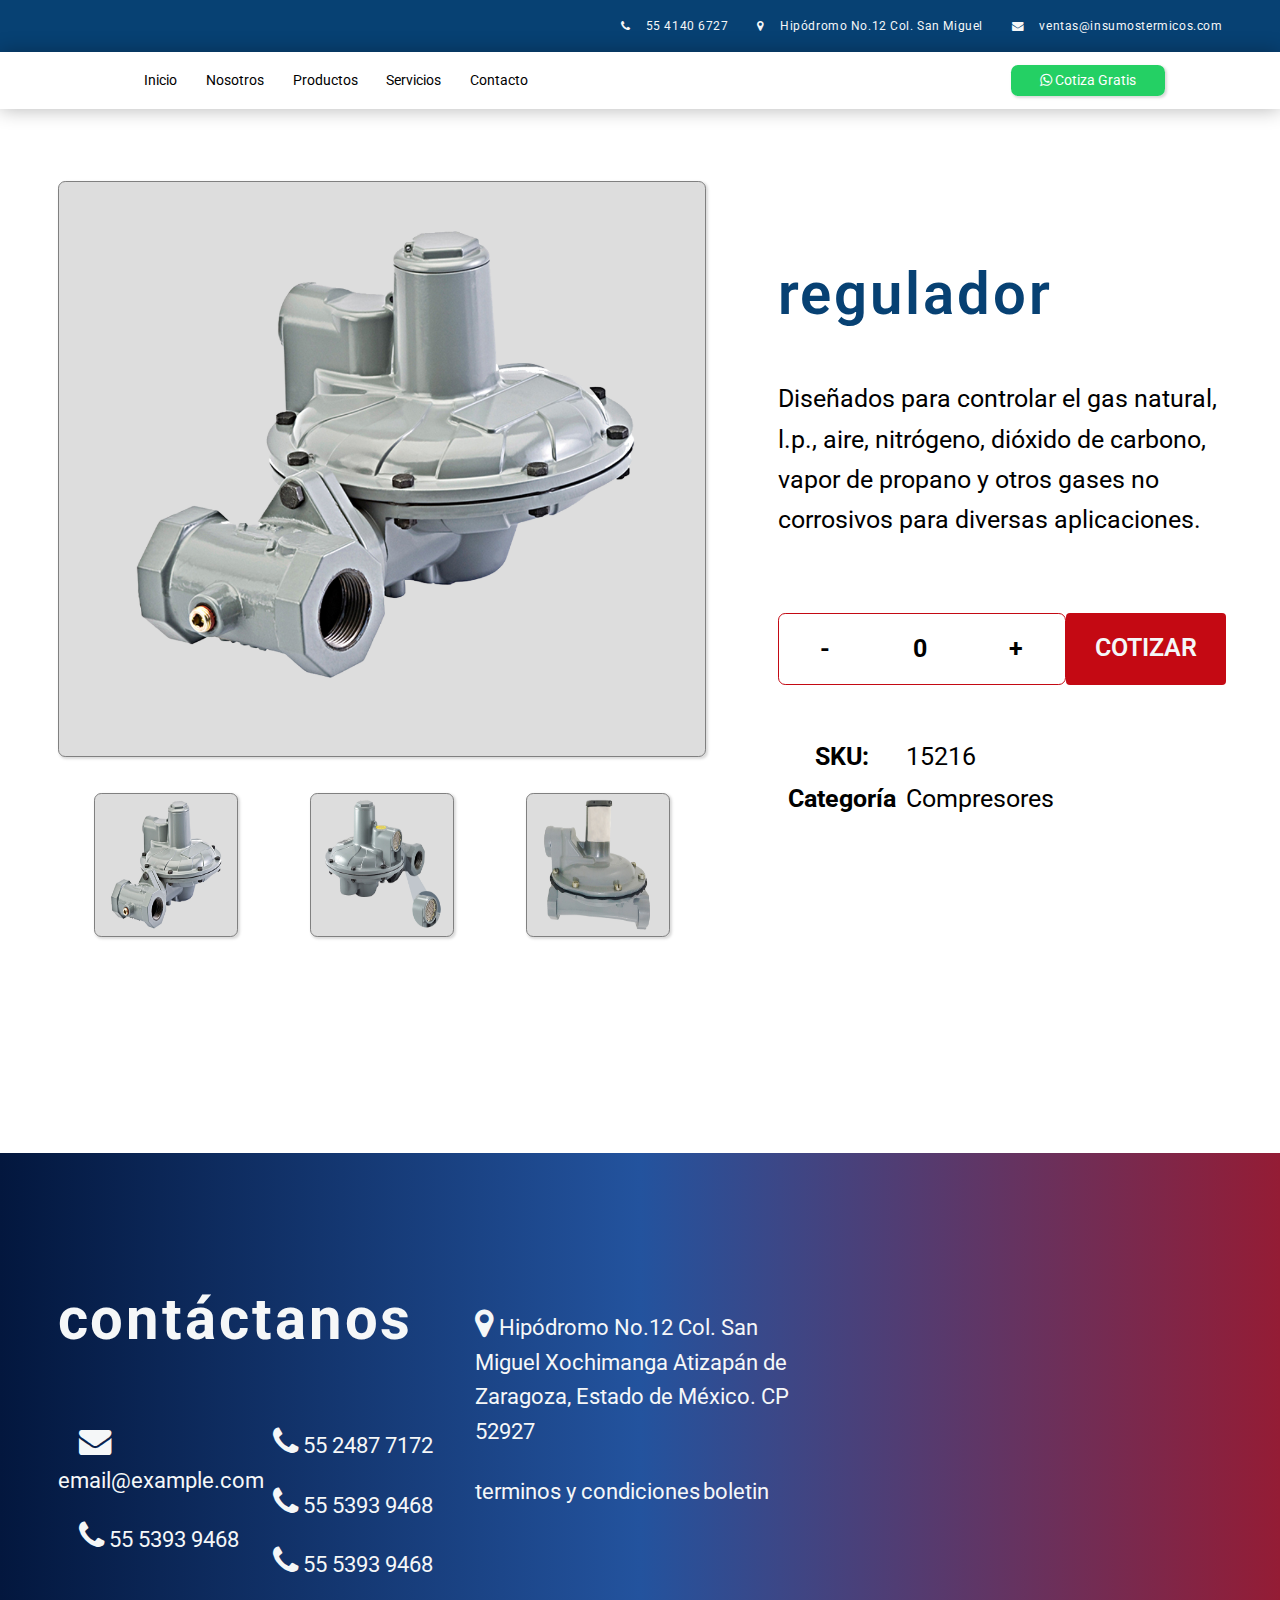
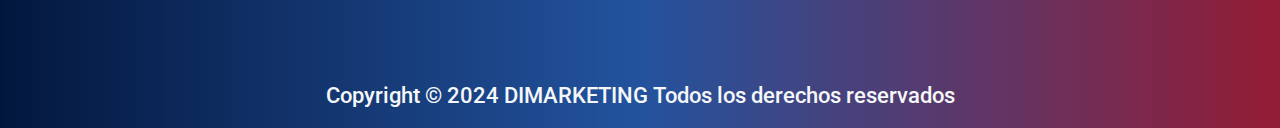
==== product.html @ b9880efb "first commit" ====
<!DOCTYPE html>
<html lang="es">
    <head>
        <meta charset="UTF-8">
        <meta name="viewport" content="width=device-width, initial-scale=1.0">
          <!-- font awesome 4.7.0 -->
    <link rel="stylesheet" href="https://cdnjs.cloudflare.com/ajax/libs/font-awesome/4.7.0/css/font-awesome.css"
    integrity="sha512-5A8nwdMOWrSz20fDsjczgUidUBR8liPYU+WymTZP1lmY9G6Oc7HlZv156XqnsgNUzTyMefFTcsFH/tnJE/+xBg=="
    crossorigin="anonymous" referrerpolicy="no-referrer" />

<!-- owl carousel -->
<link rel="stylesheet" href="./static/css/owl/owl.carousel.min.css">
<link rel="stylesheet" href="./static/css/owl/owl.theme.default.min.css">

<!-- sanitazer css -->
<link rel="stylesheet" href="./static/css/normalize.css">

<!-- style css -->
<link rel="stylesheet" href="./static/css/main.css">
<link rel="stylesheet" href="./static/css/responsive.css">

        <!-- Responsive -->
        <meta http-equiv="X-UA-Compatible" content="IE=edge">
        <meta name="viewport" content="width=device-width, initial-scale=1">

        <title>Insumos Termicos</title>
    </head>
<body>

    <!-- header start -->
    <header class="main-header">
        <div id="navbarTop" class="nav-top">
            <div class="container-box">
                <div class="container-box_logo">
                    <img src="./static/img/logo_colorfull.webp" alt="">
                </div>
                <div class="container-box_info-details">
                    <div class="info-item">
                        <a href="#">
                            <i class="fa fa-phone" aria-hidden="true"></i>
                            55 4140 6727
                        </a>
                    </div>

                    <div class="info-item">
                        <a href="#">
                            <i class="fa fa-map-marker" aria-hidden="true"></i>
                            Hipódromo No.12 Col. San Miguel
                        </a>
                    </div>

                    <div class="info-item">
                        <a href="#">
                            <i class="fa fa-envelope" aria-hidden="true"></i>
                            ventas@insumostermicos.com
                        </a>
                    </div>
                </div>
            </div>
        </div>
        <div id="navbarMiddle" class="nav-middle header-middle_white-transparent">
            <div class="container-box">

                <div class="navbar">
                    <ul class="navbar__menu">
                        <li class="navbar__menu-item">
                            <a href="./index.html" class="navbar__menu-link">Inicio</a>
                        </li>
                        <li class="navbar__menu-item">
                            <a href="#about" class="navbar__menu-link">Nosotros</a>
                        </li>
                        <li class="navbar__menu-item">
                            <a href="./shop.html" class="navbar__menu-link">Productos</a>
                        </li>
                        <li class="navbar__menu-item">
                            <a href="#services" class="navbar__menu-link">Servicios</a>
                        </li>
                        <li class="navbar__menu-item">
                            <a href="#contact" class="navbar__menu-link">Contacto</a>
                        </li>

                        <li class="navbar__menu-item">
                                <a class="btn-green btn-whs" id="btn-wh" data-type="normal">
                                    <i class="fa fa-whatsapp"></i> Cotiza Gratis
                                </a>
                        </li>
                    </ul>

                    <i class="fa fa-bars menu_burguer"></i>
                </div>

            </div>
        </div>
    </header>
    <!-- header ends -->

    <section class="product-details">
        <div class="product-item">

            <div class="single-product">
                <div class="big-image">
                    <img src="./static/img/products/regulador/regulador1.png" alt="">
                </div>

                <div class="thumbnail-set">
                    <img class="image-active" src="./static/img/products/regulador/regulador1.png" alt="">
                    <img src="./static/img/products/regulador/regulador2.png" alt="">
                    <img src="./static/img/products/regulador/regulador3.png" alt="">

                </div>

            </div>
            <div class="description">
                    <h1 class="title-sz">regulador</h6>
                    <p class="text">Diseñados para controlar el gas natural, l.p.,
                    aire, nitrógeno, dióxido de carbono, vapor de
                    propano y otros gases no corrosivos para
                    diversas aplicaciones.</p>
                <div class="count-add">
                        <div class="count-product">
                            <span class="control minus">-</span>
                            <span class="value">0</span>
                            <span class="control plus">+</span>
                        </div>
                        <button id="btn_cart" data-idProduct="it0001">Cotizar</button>
                </div>
                <table class="about__product">
                        <tr>
                            <th>SKU:</th>
                            <td>15216</td>
                        </tr>
                        <tr>
                            <th>Categoría</th>
                            <td>Compresores</td>
                        </tr>
                </table>
            </div>
        </div>
    </section>

    <!-- footer start -->
    <footer class="footer">
        <div class="footer-top">
            <div class="item">
                <h1 class="title-sz">contáctanos</h1>
                <div class="contact__box">
                    <div class="item">
                        <ul>
                            <li><a href="#"><i class="fa fa-envelope"></i> email@example.com</a></li>
                            <li><a href="#"><i class="fa fa-phone"></i> 55 5393 9468</a></li>
                        </ul>
                    </div>
                    <div class="item">
                        <ul>
                            <li><a href="#"><i class="fa fa-phone"></i> 55 2487 7172</a></li>
                            <li><a href="#"><i class="fa fa-phone"></i> 55 5393 9468</a></li>
                            <li><a href="#"><i class="fa fa-phone"></i> 55 5393 9468</a></li>
                        </ul>
                    </div>
                </div>
            </div>
            <div class="item">
                <div class="address">
                    <a href="#"><i class="fa fa-map-marker"></i> Hipódromo No.12 Col. San Miguel
                        Xochimanga Atizapán de Zaragoza,
                        Estado de México. CP 52927</a>
                </div>
                <div class="terms">
                    <a href="#">terminos y condiciones</a>
                    <a href="#">boletin</a>
                </div>
            </div>
            <div class="item">

                <iframe
                    src="https://www.google.com/maps/embed?pb=!1m18!1m12!1m3!1d3759.1742992033646!2d-99.2208986192489!3d19.57703198897406!2m3!1f0!2f0!3f0!3m2!1i1024!2i768!4f13.1!3m3!1m2!1s0x85d21da3dc4b986d%3A0xa93d708c53c54eee!2sAv.%20Hip%C3%B3dromo%2012%2C%20San%20Miguel%20Xochimanga%2C%2052927%20Cdad.%20L%C3%B3pez%20Mateos%2C%20M%C3%A9x.!5e0!3m2!1ses-419!2smx!4v1718029249261!5m2!1ses-419!2smx"
                    style="border:0;" allowfullscreen="" 
                    referrerpolicy="no-referrer-when-downgrade"></iframe>
            </div>
        </div>
        <div class="footer-bottom">
            <h1 class="title_section">Copyright © 2024 DIMARKETING Todos los derechos reservados</h1>
        </div>
    </footer>
    <!-- footer ends -->

    <!-- modal pop-up -->
     <div id="modal-form" class="modal-form">
        <div class="modal-content">
            <span class="exit-modal"></span>
            <h2 class="sub-title-sz">Ingresa tus datos de contacto</h3>
            <div class="form-container">
                <form id="form__modal">
                    <div class="row">
                        <div class="control">
                            <input
                                class="w-100"
                                type="text"
                                name="name"
                                placeholder="Nombre">
                        </div>

                    </div>
                    <div class="row">
                        <div class="control">
                            <input
                                class="w-100"
                                type="text"
                                name="lastName"
                                placeholder="Apellidos">
                        </div>
                    </div>
                    <div class="row">
                        <div class="control">
                            <input
                                class="w-100"
                                type="text"
                                name="cellphone"
                                placeholder="Numero Telefónico">
                        </div>
                    </div>
                    <div class="row">
                        <div class="control">
                            <input
                                class="w-100"
                                type="text"
                                name="email"
                                placeholder="Correo Electrónico">
                        </div>
                    </div>

                    <div class="row test">
                    </div>

                    <div class="row">
                        <div class="control">
                            <button
                                id="btn-wh"
                                class="btn btn-green w-100 " data-type="quotation">
                                <a class="btn-whs">
                                    Cotizar
                                </a>
                            </button>
                        </div>
                        <div class="control">
                            <button id="close__modal" class="btn btn-cancel w-100">Cancelar</button>
                        </div>
                    </div>

                </form>

            </div>
        </div>
     </div>

    <!-- jQuery -->
    <script src="./static/js/jquery/jquery-3.4.1.js"></script>

    <!-- owl carousel -->
    <script src="./static/js/owl/owl.carousel.min.js"></script>
    <script src="./static/js/owl/carousel.js"></script>

    <!-- custom js -->
     <script src="./static/js/main.js"></script>

     <!-- index.js -->
     <script src="./static/js/index.js" type="module"></script>

</body>

</html>
---- static/css/main.css ----
@import url("./color.css");

/**
 *  CSS Index
 *
 * 1. #Font
 * 2. #Reset
 * 3. #Buttoms themes
 * 4. #Title theme
 */

/**
  * #Font themes
  */
  @import url('https://fonts.googleapis.com/css2?family=Roboto:wght@100;300;400;500;700;900&display=swap');
  



.title-sz {
  font-size: var(--font-size-h1);
  letter-spacing: 0.05em;
}
.sub-title-sz {
  font-size: var(--font-size-h2);
}
.body-sz {
  font-size: var(--font-size-body);
}

/**
   * #Reset CSS
*/

* {
  margin: 0;
  padding: 0;
  font-family: Roboto;
  box-sizing: border-box;
  transition: all 0.2s linear;
  text-decoration: none;

}

html {
  font-size: 100%;
  scroll-behavior: smooth;
  overflow-x: hidden;
}

body {
  overflow-x: hidden;
  background: var(--bg-theme);
  font-size: 1em;
  line-height: 1.6;
}

h1 {
  font-size: 2em; /* 32px en tamaño base */
}

h2 {
  font-size: 1.75em; /* 28px en tamaño base */
}

p {
  font-size: .875em; /* 16px en tamaño base */
}

small {
  font-size: 0.875em; /* 14px en tamaño base */
}

img {
  width: 100%;
}

ul,
li {
  list-style: none;
}

section {
  width: 100%;
  padding: 0 4rem;
  margin: 0 auto;
}

/**
 *  #Buttoms themes
 */

.btn {
  padding: .5rem 1.2rem;
  border: none;
  align-self: start;
  border-radius: 0.5rem;
  font-size: 1.5em;
  cursor: pointer;
}

.btn-green {
  background: var(--green-color);
  color: var(--title-color);
}

.btn-red {
  background: var(--secondary-color);
  color: var(--title-color);
}

.btn-primary {
  background: var(--primary-color);
  color: var(--title-color);
}

/***
 * #scrollbar
 */

::-webkit-scrollbar {
  background-color: #ffffff;
  width: 0.6rem;
}

::-webkit-scrollbar-thumb {
  background-color: var(--primary-color);
  border-radius: 1rem;
}

::-webkit-scrollbar-thumb:hover {
  background-color: var(--secondary-color);
}

/** #navbar top */

.nav-top__active {
  display: none;
}

.nav-middle__show {
  position: sticky;
}

.main-header .nav-top {
  position: relative;
  z-index: 11;
  padding: 0 4rem;
  background-color: var(--primary-color);
}

.nav-top .container-box {
  display: flex;
  justify-content: space-between;
  align-items: center;
  padding: .5rem 0;
}

.container-box .container-box_logo {
  padding: 0.5rem 1.5rem;
}

.container-box .container-box_info-details {
  display: flex;
}

.container-box .container-box_info-details .info-item {
  margin-left: 2rem;
}

.container-box .container-box_info-details .info-item a {
  color: var(--title-color);
  letter-spacing: 0.05em;
  font-weight: 400;
  font-size: .8em;
}

.container-box .container-box_info-details .info-item a i {
  margin-right: 0.8rem;
}

/** #navbar middle */

.nav-middle {
  position: relative;
  z-index: 999;
  width: 100%;
  padding: 0 4rem;
  height: auto;
  transition: all 0.7s linear;
}

.container-box .navbar {
  padding: 1.2rem 4rem;
  display: flex;
  justify-content: space-between;
  align-items: center;
}

.container-box .navbar .navbar__menu {
  display: flex;
  align-items: center;
  width: 100%;
}

.container-box .navbar .navbar__menu .navbar__menu-item {
  margin-left: 2rem;
}

.navbar__menu .navbar__menu-item a {
  color: var(--link-navbar);
}

.navbar__menu .navbar__menu-item a:hover {
  color: var(--secondary-color);
}

.container-box .navbar .navbar__menu .navbar__menu-item:nth-child(6) {
  margin-left: auto;
}

.container-box .navbar .navbar__menu .navbar__menu-item:nth-child(6) .btn-whs {
  color: white;
  padding: .5rem 2rem;
  border-radius: 0.5rem;
  cursor: pointer;
  box-shadow: rgba(0, 0, 0, 0.15) 1.95px 1.95px 2.6px;
}

.container-box
  .navbar
  .navbar__menu
  .navbar__menu-item:nth-child(6):hover
  .btn-whs {
  color: var(--bg-btn-green);
  background: var(--title-color);
  border: solid 1px var(--bg-btn-green);
}

.nav-middle .container-box .navbar .fa-bars {
  cursor: pointer;
  display: none;
  transition: 2s;
  color: var(--primary-color);
}

.nav-middle .container-box .navbar .fa-window-close {
  transform: rotate(180deg);
  color: var(--secondary-color);
  transition: 2s;
}


/***
 * #Home
 */
  .home{
    position: relative;
    top: -80px;
    padding: 0;
    z-index: 1;
  }

  .home__banner{
    height: 100%;
    width: 100%;
  }

  .home-carousel .home__slide-item .home__slide-image{
    display: block;
    width: 100%;
    height: 100%;
    object-fit: cover;
  }

  .home__logo{
    width: 100%;
    height: auto;
    position: absolute;
    top: 30%;
    z-index: 999;
    display: flex;
    justify-content: center;
    align-items: center;
  }
  .home__logo img {
    width: 620px;
    height: 100%;
  }

/**
 * #Carousel products
 */
 .article-carousel {
  height: 25rem;
  width: 100%;
  padding: 0.5rem 2rem;
  position: relative;
  top: -250px;
  z-index: 99;
  border: solid 1px grey;
}

/* Contenedor del carrusel */
.article-carousel__container {
  position: relative;
  padding: 4rem 0; /* Espacio superior e inferior */
  overflow: hidden;
}

/* Estilo de los ítems */
.article-carousel__item {
  display: flex;
  width: 15rem;
  height: 15rem;
  flex-direction: column;
  align-items: center;
  justify-content: space-evenly;
  text-align: center;
  background: #ffffff;
  border: 1px solid #e0e0e0;
  border-radius: 8px;
  padding: 1rem;
  box-shadow: 0 4px 6px rgba(0, 0, 0, 0.1);
  transition: transform 0.3s ease, box-shadow 0.3s ease;
}

/* Hover para destacar */
.article-carousel__item:hover {
  transform: translateY(-5px);
  box-shadow: 0 6px 12px rgba(0, 0, 0, 0.15);
}

/* Imágenes */
.article-carousel__image {
  width: 100%;
  height: auto;
  max-height: 150px;
  object-fit: contain;
  margin-bottom: 1rem;
  transition: transform 0.3s ease;
}

.article-carousel__item:hover .article-carousel__image {
  transform: scale(1.05);
}

/* Títulos */
.article-carousel__title {
  font-size: 0.8rem;
  font-weight: 600;
  color: #333;
  margin-top: 0.5rem;
}




/***
 * #About
 */
.section-about {
  padding: 0 5rem;
}

.section-about__container{
  display:flex;
  height: 50rem;
  width: 100%;
  justify-content: space-around;
  align-items: center;
}

.section-about__image{
  width: 40rem;
  height: 40rem;
  border-radius: 100%;
  box-shadow: rgba(0, 0, 0, 0.45) 0px 25px 20px -20px;
}

.section-about__image img {
  width: 100%;
  height: 100%;
  clip-path: circle(50% at 50% 50%);
 
}

.section-about__description{
  width: 500px;
  height: auto;
  padding: .5rem 1.2rem;
  margin-left: 2rem;
}

.section-about__title{
  margin-bottom: 1.3rem;
}
.section-about__title h3{
  font-size: 1.5em;
  font-weight: 400;
  color: var(--primary-color);
}

.section-about__title h4{
  font-size: 1.5rem;
  font-weight: 400;
  color: var(--secondary-color);
}


.section-about__text{
  text-align: justify;
  padding: 2rem 2rem;
  border-radius: 0.5rem;
  box-shadow: rgba(0, 0, 0, 0.16) 0px 3px 6px, rgba(0, 0, 0, 0.23) 0px 3px 6px;
}

/***
 * #Better Option
 */
 .better-option{
    background: var(--primary-color);
    height: 210px;
    margin-top: 10rem;
    padding: 2rem 0rem;
 }

 .better-option h2{
    color: #fff;
    text-align: center;
 }

 .better-option__container{
  display: flex;
  margin-top: 2rem;
  justify-content: center;
  align-items: center;
  gap: 2rem;
  width: 100%;
 }

.better-option__item{
  width: 210px;
  height: 190px;
  padding: 1.5rem 2rem;
  border-radius: 0.5rem;
  background: #fff;
  color: var(--primary-color);
  box-shadow: rgba(0, 0, 0, 0.16) 0px 1px 4px;
  text-align: center;
  display: flex;
  align-items: center;
  flex-direction: column;
  justify-content: space-around;
}

.better-option__item img {
  display: block;
  width: 64px;
  height: 64px;
}

/***
 * type_products
 */

.type_products {
  width: 100%;
  height: 50rem;
  display: flex;
  justify-content: center;
  align-items: center;
}

.type_products .box-container {
  display: flex;
  justify-content: space-around;
  align-items: center;
}

.type_products .box-container .item-card {
  width: 20%;
  height: 30rem;
  padding: 1.5rem;
  display: flex;
  flex-flow: column;
  align-items: center;
  justify-content: center;
  border-radius: 1.2rem;
  background: var(--grey-color);
  box-shadow: rgba(0, 0, 0, 0.35) 0px 5px 15px;
  cursor: pointer;
}

.type_products .box-container .item-card h2 {
  color: var(--primary-color);
}

.type_products .box-container .item-card img {
  width: 60%;
}

/***
  * #special_services
  */

.special_services {
  position: relative;
  height: 70rem;
  z-index: 0;
  background-image: url("../img/banners/desktop/bg_option.webp");
  background-repeat: no-repeat;
  background-size: cover;
  text-align: center;
  display: flex;
  flex-flow: column;
  justify-content: space-around;
}

.special_services h1 {
  color: var(--title-color);
}

.special_services .container-box {
  width: 100%;
  display: flex;
  justify-content: center;
  align-items: center;
  padding: 0 5rem;
}

.special_services .container-box .card__services {
  width: 25rem;
  height: 32.5rem;
  display: flex;
  flex-flow: column;
  background: var(--primary-color);
  border-radius: 0.5rem;
}

.container-box .card__services .card__services-img {
  height: 70%;
}

.container-box .card__services .card__services-img img {
  width: 100%;
  height: 100%;
  object-fit: cover;
}

.container-box .card__services .card__services-text {
  height: 30%;
  padding: 2rem 3.5rem;
}

.container-box .card__services .card__services-text span {
  color: var(--title-color);
  font-weight: 500;
}

/**
 * #sectores
 */

.sectores {
  text-align: center;
  min-height: 50rem;
  margin-top: 5rem;
  width: 100%;
}

.sectores > h1 {
  color: var(--primary-color);
}

.sectores .line {
  width: 100%;
  height: 3rem;
  background: var(--bg-gradient);
}

.sectores .container-box {
  margin-top: 5rem;
  display: flex;
  justify-content: space-evenly;
  align-items: center;
}

.container-box .sectores__item {
  width: 20%;
  height: 20rem;
  display: flex;
  justify-content: center;
  align-items: center;
  flex-flow: column;
  padding: 0.5rem 5rem;
}

.container-box .sectores__item img {
  width: 10rem;
  height: auto;
}

.container-box .sectores__item > h2 {
  color: var(--primary-color);
}

/***
  *
  * #contact
  */

.contact {
  width: 100%;
  height: 70rem;
  margin-top: 5rem;
  display: flex;
  justify-content: center;
}

.contact .box-container {
  height: 100%;
  border-radius: 1rem;
  background: #fff;
  display: flex;
  justify-content: space-between;
}

.contact .box-container .item:nth-child(1) {
  width: 50rem;
  height: 100%;
  padding: 3.2rem 4.5rem;
  background: var(--primary-color);
}

.contact .box-container .item form {
  display: flex;
  flex-flow: column;
  gap: 2rem;
}

.contact .box-container .item form input {
  width: 100%;
  padding: 1.2rem 2rem;
  border-radius: 0.5rem;
  border: transparent;
  font-size: var(--font-size-label);
  outline: none;
}

.contact .box-container .item form textarea {
  width: 100%;
  height: 10rem;
  padding: 1.2rem 2rem;
  border-radius: 0.5rem;
  font-size: var(--font-size-label);
  outline: none;
  resize: none;
}

.contact .box-container .item:nth-child(2) {
  display: flex;
  flex-flow: column;
  justify-content: space-between;
  align-items: center;
}

.contact .box-container .item:nth-child(2) > h1 {
  color: var(--primary-color);
}

.contact .box-container .item:nth-child(2) img {
  width: 100%;
  object-fit: cover;
}

/**
 * #footer
 */
.footer {
  width: 100%;
  margin-top: 5rem;
  display: flex;
  flex-flow: column;
  background: var(--bg-gradient);
}

.footer .footer-top {
  padding: 5rem 4rem;
  width: 100%;
  display: flex;
  justify-content: space-between;
  align-items: center;
}

.footer .footer-top .item {
  width: 50%;
}

.footer .footer-top .item h1 {
  color: var(--title-color);
}

.footer-top .item .contact__box {
  display: flex;
}

.footer-top .item .contact__box .item ul li {
  margin-top: 1.5rem;
}

.footer-top .item .contact__box .item ul li a {
  color: var(--title-color);
  font-size: var(--font-size-small);
}

.footer-top .item .contact__box .item ul li a i {
  font-size: var(--font-size-small);
  margin-left: 1.5rem;
}

.footer-top .item:nth-child(2) {
  display: flex;
  flex-flow: column;
  gap: 1rem;
  justify-content: space-between;
}

.footer-top .item:nth-child(3) iframe {
  width: 100%;
  height: 25rem;
  border-radius: 2rem;
}

.footer-top .item .address,
.footer-top .item .terms {
  padding: 0.4rem 2rem;
}

.footer-top .item .address a i {
  font-size: var(--font-size-small);
}

.footer-top .item .address a,
.footer-top .item .terms a {
  color: var(--title-color);
  font-size: var(--font-size-small);
  margin-top: 2rem;
}

.footer-bottom {
  display: flex;
  justify-content: center;
}

.footer-bottom h1 {
  color: var(--title-color);
  font-size: var(--font-size-small);
  font-weight: 500;
}

/***
 *
 * #shop
 *
 */

.backgroung__page {
  position: relative;
  top: 0;
  left: 0;
  z-index: 1;
  top: -120px;
  width: 100vw;
  height: 40vh;
  background-image: url("../img/banners/desktop/banner_home.webp");
  background-position: center;
  background-size: cover;
}

.backgroung__page h1 {
  position: relative;
  top: 50%;
  color: var(--title-color);
}

/*** #Products */
.products {
  display: flex;
  justify-content: space-around;
  width: 100%;
}

.products .article {
  width: 70%;
}

.products .sidebar {
  width: 30%;
}

.products .sidebar {
  display: flex;
  flex-flow: column;
  justify-content: flex-start;
  align-items: center;
}

.products .sidebar .filter__group h1 {
  color: var(--primary-color);
}

.products .sidebar .filter__group .filters ul li {
  margin-top: 1.2rem;
}

.products .sidebar .filter__group .filters ul li a {
  font-size: var(--font-size-label);
  color: var(--primary-color);
  font-weight: 500;
}

.products .sidebar .filter__group:nth-child(2) .filters ul li a {
  display: flex;
  justify-content: center;
  align-items: center;
  gap: 2rem;
}

.products .sidebar .filter__group .filters ul li:hover a {
  color: var(--secondary-color);
}

.products .article {
  padding: 0.5rem;
}

.products .article .shop-block .shop-block__header {
  display: flex;
  justify-content: space-between;
}

.article .shop-block .shop-block__header h3 {
  font-size: var(--font-size-label);
}

.article .shop-block .shop-block__header h3 > span {
  color: var(--secondary-color);
}

.article .shop-block .shop-block__cards {
  display: flex;
  flex-wrap: wrap;
  width: 100%;
}

.shop-block .shop-block__cards .shop-block__card-item {
  width: 25.5rem;
  display: flex;
  margin: 1rem 1.5rem;
  justify-content: center;
  align-items: center;
  flex-flow: column;
  background: var(--grey-color);
  border-radius: 0.5rem;
  box-shadow: rgba(0, 0, 0, 0.15) 1.95px 1.95px 2.6px;
}

.shop-block .shop-block__cards .shop-block__card-item .img__product {
  padding: 4.5rem;
}

.shop-block .shop-block__cards .shop-block__card-item .content p {
  font-size: var(--font-size-label);
  color: var(--primary-color);
}

/** pagination */
.pagination {
  margin-top: 2rem;
  width: 100%;
  display: flex;
  justify-content: center;
}

.pagination > li {
  width: 5rem;
  height: 5rem;
  background: transparent;
  color: #333333;
}

.pagination > li:first-child,
.pagination > li:last-child {
  margin: 0 2rem;
}

.pagination > li:first-child:hover:not(.disabled),
.pagination > li:last-child:hover:not(.disabled) {
  -webkit-box-shadow: 8px 18px 51px 0px rgba(31, 61, 157, 0.2);
  box-shadow: 8px 18px 51px 0px rgba(31, 61, 157, 0.2);
}

.pagination > li.dotted > p,
.pagination > li > span,
.pagination > li > a {
  border-radius: 0.5rem;
  font-size: 2rem;
  font-weight: 900;
  height: 100%;
  display: block;
  line-height: 50px;
  text-align: center;
  -webkit-transition: all 0.3s linear;
  transition: all 0.3s linear;
  color: #333333;
}

.pagination > li > a:hover {
  color: red;
}

.pagination > li > span {
  line-height: 48px;
  cursor: pointer;
  color: var(--title-color);
  background-color: var(--secondary-color);
  border: none;
}

.pagination > li > span:hover {
  color: #ffffff;
  background-color: #1f3d9d;
}

.pagination > li.disabled > span {
  cursor: auto;
  background-color: #f2f2f2;
  border: 1px solid #dfdfdf;
  color: #333333;
}

.pagination > li.active > a {
  color: var(--secondary-color);
}

/**! Product Details */
.product-details {
  height: 100vh;
  width: 100%;
  margin-top: 5rem;
}

.product-details .product-item {
  display: flex;
  justify-content: space-around;
}

.product-item .single-product .big-image {
  width: 45rem;
  height: 40rem;
  border-radius: 0.5rem;
  overflow: hidden;
  padding: 2.4rem 2.5rem;
  background: var(--grey-color);
  box-shadow: rgba(0, 0, 0, 0.15) 1.95px 1.95px 2.6px;
  border: solid 1px gray;
}

.product-item .single-product .big-image img {
  width: 100%;
}

.product-item .single-product .thumbnail-set {
  width: 100%;
  height: 15rem;
  display: flex;
  justify-content: space-around;
  align-items: center;
}

.product-item .single-product .thumbnail-set img {
  width: 10rem;
  height: 10rem;
  border-radius: 0.5rem;
  background: var(--grey-color);
  box-shadow: rgba(0, 0, 0, 0.15) 1.95px 1.95px 2.6px;
  border: solid 1px gray;
  padding: 0.2rem 0.5rem;
}

.product-item .description {
  padding: 2rem 5rem;
  width: 60rem;
}

.product-item .description h1 {
  font-weight: 600;
  color: var(--primary-color);
}

.product-item .description .text {
  font-size: var(--font-size-label);
}

.product-item .description .count-add {
  margin-top: 5rem;
  display: flex;
  align-items: center;
  justify-content: space-evenly;
}

.product-item .description .count-add .count-product {
  height: 5rem;
  width: 20rem;
  border: 1px solid var(--secondary-color);
  border-radius: 0.5rem;
  display: flex;
  align-items: center;
  justify-content: space-around;
  transition: all 0.3s ease-in-out;
}

.product-item .description .count-add .count-product > span {
  display: block;
  font-size: var(--font-size-label);
  font-weight: 700;
  display: flex;
  justify-content: center;
  align-items: center;
  cursor: pointer;
}

.product-item .description .count-add button {
  height: 5rem;
  outline: none;
  box-shadow: none;
  width: 160px;
  font-weight: 600;
  text-align: center;
  color: var(--title-color);
  text-transform: uppercase;
  background-color: var(--secondary-color);
  border: none;
  transition: all 0.3s ease-in-out;
  border-radius: 4px;
  cursor: pointer;
  font-size: var(--font-size-label);
}

.description .about__product {
  margin-top: 50px;
  max-width: 300px;
  width: 100%;
}

.description .about__product tr {
  height: 40px;
  line-height: 40px;
  font-size: var(--font-size-label);
}

/** Modal Form */
.modal-form {
  width: 100%;
  height: 100vh;
  background-color: #02133a5e;
  position: fixed;
  z-index: 999;
  top: -100rem;
  left: 0;
  bottom: 0;
  display: flex;
  justify-content: center;
  align-items: center;
  transition: 0.2s linear;
  opacity: 0;
}

.modal-form__toggle {
  top: 0;
  opacity: 1;
}

.modal-form .modal-content {
  width: 35rem;
  height: auto;
  background: var(--title-color);
  border-radius: 0.8rem;
  padding: 3rem 2rem;
}

.modal-form .modal-content form .row {
  width: 100%;
  display: flex;
  justify-content: center;
}

.modal-content form .row .control {
  padding: 1rem 2rem;
  width: 100%;
}

.modal-content form .row .control input {
  width: 20rem;
  height: 3.5rem;
  padding: 0 0.5rem;
  font-size: var(--font-size-label);
  border-radius: 0.5rem;
  border: solid 1px var(--primary-color);
  outline: none;
}

.modal-content form .row .control .w-100 {
  width: 100%;
}

.btn_quotation {
  width: 100%;
  padding: 1rem 2rem;
}

.btn-cancel {
  border: solid 1px var(--secondary-color);
  background: #ffe4e4;
  color: var(--secondary-color);
}

.modal-content form .row .control .product {
  display: flex;
}

.modal-content form .row .control .product .thumbnail {
  width: 50%;
}

.modal-content form .row .control .product .details {
  text-align: center;
}

.modal-content form .row .control .product .details h6 {
  font-size: 1.5em;
}
---- static/css/responsive.css ----
@media screen and (max-width: 1440px) {
  html {
    font-size: 90%;
  }

  /** #about 1200px*/
  .about .container-box .pictures_box div:nth-child(1) > img {
    height: 40rem;
    width: 100%;
    object-fit: cover;
  }
  .about .container-box .pictures_box div:nth-child(2) > img {
    width: 70%;
  }
  .better-option {
    height: 80vh;
  }

  .top_products .container-box .box-item img {
    width: 100%;
  }
  /* #Better option 1440 */
  .better-option {
    height: 45rem;
  }

  .product-item .single-product .big-image img {
    width: 100%;
  }
}

@media screen and (max-width: 1024px) {
  html {
    font-size: 80%;
  }

  /* #Better option 1024 */
  .better-option {
    height: 45vh;
  }

  .item .sub-container__item .item__box {
    max-width: 100%;
  }

  .item:nth-child(2) .image img {
    width: 65.5%;
  }

  /* #Type Product 1024 */
  .type_products .box-container .item-card {
    width: 22.5%;
    height: 23.5rem;
  }
  /* #special_services 1024 */
   .special_services .container-box .card__services {
    width: 21.5rem;
    height: 35.5rem;
  }

  .container-box .card__services .card__services-img {
    height: 70%;
  }

  .container-box .card__services .card__services-text {
    height: 30%;
    padding: 2rem 2.0rem;
  }

  /* #Contact US 768 */

  .product-item .single-product .big-image img {
    width: 100%;
  }
}

@media screen and (max-width: 768px) {
  footer {
    margin-top: 5rem;
  }

  section {
    padding: 0 2rem;
    margin-top: 0;
    width: 100%;
  }

  html {
    font-size: 70%;
  }

  .main-header .nav-top {
    display: none;
  }

  .nav-middle {
    position: sticky;
    z-index: 99;
    width: 100%;
    padding: 0;

    transition: all 0.7s linear;
  }

  .container-box .navbar {
    width: 100%;
    padding: 0 3rem;
    height: 6rem;
  }

  .container-box .navbar .navbar__menu {
    position: fixed;
    top: 0;
    left: 0;
    width: 100%;
    background: #fff;
    border-radius: 0 0 1rem 1rem;
    opacity: 1;
    flex-flow: column;
    align-items: flex-start;
    padding: 2rem 0;
    top: -100rem;
    opacity: 0;
    transition: 0.2s linear;
  }

  .nav-middle .container-box .navbar .fa-bars {
    display: block;
  }
  .container-box .navbar .navbar__menu-toggle {
    top: 6.5rem;
    opacity: 1;
  }

  .container-box .navbar .navbar__menu .navbar__menu-item {
    margin: 1rem 0;
    padding: 1rem 2rem;
    width: 100%;
    text-align: start;
  }

  /* #Home 768 */
  .home__banner .slide-item {
    top: -120px;
  }

  .home__banner .slide-item .slide-item__block {
    width: 100%;
    padding: 0 4rem;
    transform: translateX(0px);
  }
  /* #TopProduct 768 */
  .top_products .container-box {
    gap: 2rem;
  }

  .top_products .container-box .box-item {
    width: 23rem;
    padding: 0.5rem;
    margin-left: 0;
  }

  .top_products .container-box .box-item img {
    width: 85.5%;
  }

  /* #Better option 768 */
  .better-option {
    height: 85rem;
    padding: 5rem 0 0 0;
  }

  .better-option .container {
    flex-flow: column;
    justify-content: space-between;
  }

  .better-option .container .item {
    width: 100%;
  }

  .item .sub-container__item .item__box {
    max-width: 50%;
  }
  .item:nth-child(2) .image img {
    width: 40%;
  }

  .better-option .container .hidden_img{
    display: none;
  }

  /* #Type Product 768 */
  .type_products .box-container .item-card {
    width: 23.5%;
    height: 20.5rem;
  }

  /* #About 768 */
  .about {
    padding-top: 5rem;
  }

  .about .container-box .pictures_box div:nth-child(1) > img {
    height: 30rem;
    width: 100%;
    object-fit: cover;
  }
  .about .container-box .pictures_box div:nth-child(2) > img {
    width: 90%;
  }

  /* #Special Services 768 */
  .special_services .container-box .card__services {
    width: 25rem;
    height: 38.5rem;
  }

  .container-box .card__services .card__services-img {
    height: 70%;
  }

  .container-box .card__services .card__services-text {
    height: 30%;
  }
  /* #Sectores 768 */

  /* #Contact US 768 */

  .footer {
    flex-flow: column;
    width: 100%;
    height: auto;
  }

  .footer .footer-top {
    flex-flow: column;
    gap: 2rem;
  }

  .footer-top .item .contact__box {
    flex-direction: column;
  }

  .footer .footer-top .item {
    width: 100%;
  }

  .footer-top .item .contact__box .item ul li {
    margin-top: 1.8rem;
  }


  /* #Shop 768 */
  .products {
    flex-flow: column;
    width: 100%;
    margin-top: 10rem;
  }

  .products .sidebar .filter__group:nth-child(1) {
    display: none;
  }

  .products .sidebar .filter__group:nth-child(2) .filters ul {
    display: flex;
  }

  .products .article {
    width: 100%;
  }

  .products .article .shop-block__cards {
    justify-content: space-around;
  }

  .shop-block .shop-block__cards .shop-block__card-item {
    width: 20%;
  }

  .backgroung__page {
    top: -100px;
    height: 30rem;
    width: 100%;
    background-position: center;
    background-size: cover;
    position: absolute;
    z-index: -999;
  }

  .backgroung__page > h6 {
    margin-top: 4.5rem;
  }

  /* #Details 768 */
  .product-details {
    height: 60rem;
  }

  .product-details .product-item {
    display: flex;
    justify-content: space-around;
    flex-flow: row;
  }

  .product-item .single-product .big-image img {
    width: 100%;
  }
}

@media screen and (max-width: 576px) {
  html {
    font-size: 60%;
  }

  section {
    margin-top: 0;
    padding: 0 2.5rem;
  }

  footer {
    margin-top: 5rem;
  }

  .home {
    padding: 0;
    width: 100%;
    height: 50rem;
  }

  .home .home__banner {
    height: 100%;
  }

  .home__banner .slide-item {
    height: 70rem;
    z-index: 1;
    top: -80px;
  }

  .home__banner .slide-item .slide-item__block {
    margin-top: 10rem;
    gap: 2rem;
    width: 100%;
    height: 40rem;
    transform: translateX(0px);
    transition: all 1s ease-in-out 0.7s;
  }

  /* #TopProduct 576 */
  .top_products {
    height: 70rem;
    flex-direction: column;
    justify-content: center;
    align-items: center;
    text-align: center;
    gap: 10rem;
  }
  .top_products .container-box {
    gap: 0;
  }

  .top_products .container-box .box-item {
    width: 20rem;
    padding: 1.5rem;
    margin-left: 0;
  }

  .top_products .container-box .box-item img {
    width: 100%;
  }

  /* #About 576 */
  .about {
    padding-top: 2.5rem;
    height: 120rem;
  }

  .about .container-box {
    padding: 0 2rem;
    display: flex;
    flex-flow: column;
  }

  .about .container-box .box-item {
    width: 100%;
    margin-left: 0;
    padding: 1.5rem;
  }
  .about .container-box .pictures_box div:nth-child(1) > img {
    width: 100%;
  }
  .about .container-box .pictures_box div:nth-child(2) > img {
    width: 100%;
  }

  /* #Better option 576 */
  .better-option {
    height: 65rem;
  }

  .better-option .container {
    display: flex;
    flex-flow: column;
    justify-content: space-between;
    height: 100%;
  }

  .better-option .container .item {
    width: 100%;
  }

  .better-option .container .hidden_img{
    display: none;
  }
  /* #Type Product 576 */
  .type_products {
    height: 120rem;
    margin-top: 1.5rem;
  }

  .type_products .box-container {
    display: flex;
    flex-flow: column;
    justify-content: space-between;
    align-items: center;
  }
  .type_products .box-container .item-card {
    width: 100%;
    display: flex;
    flex-flow: row;
    height: 20.5rem;
    margin-top: 4rem;
    align-items: center;
    justify-content: space-around;
  }
  .type_products .box-container .item-card img {
    width: 40%;
  }

  /* #Special Services 576 */

  .special_services .container-box .card__services {
    width: 100%;
    height: 40.5rem;
  }

  .container-box .card__services .card__services-img {
    height: 80%;
  }

  .container-box .card__services .card__services-text {
    height: 20%;
  }
  /* #Sectores 576 */
  .sectores .container-box {
    flex-wrap: wrap;
  }

  .container-box .sectores__item {
    width: 50%;
  }

  /* #Contact US 576 */

  .contact {
    height: 120rem;
  }

  .contact .box-container {
    flex-flow: column;
    flex-direction: column-reverse;
  }

  /* #shop */
  .backgroung__page {
    top: -120px;
    width: 100%;
    height: 30.5rem;
  }

  .backgroung__page h1 {
    top: 25rem;
  }



  .shop-block .shop-block__cards .shop-block__card-item {
    width: 38.5%;
  }

  .products .sidebar{
    width: 100%;
  }

  .products .sidebar .filter__group{
    width: 100%;
  }


  .products .sidebar .filter__group .filters .slides{
    width: 100%;
    display: flex;
    flex-flow: column;
    align-items: start;

  }

  .products .sidebar .filter__group .filters .slides .slide{
    width: auto;
    padding: 0rem;

  }

  /* #Details 576 */
  .product-details {
    height: 110rem;
  }

  .product-item .description{
    width: 100%;
  }

  .product-details .product-item {
    display: flex;
    justify-content: space-around;
    flex-flow: column;
    align-items: center;
  }

  .product-item .single-product .big-image img {
    width: 100%;
  }
}
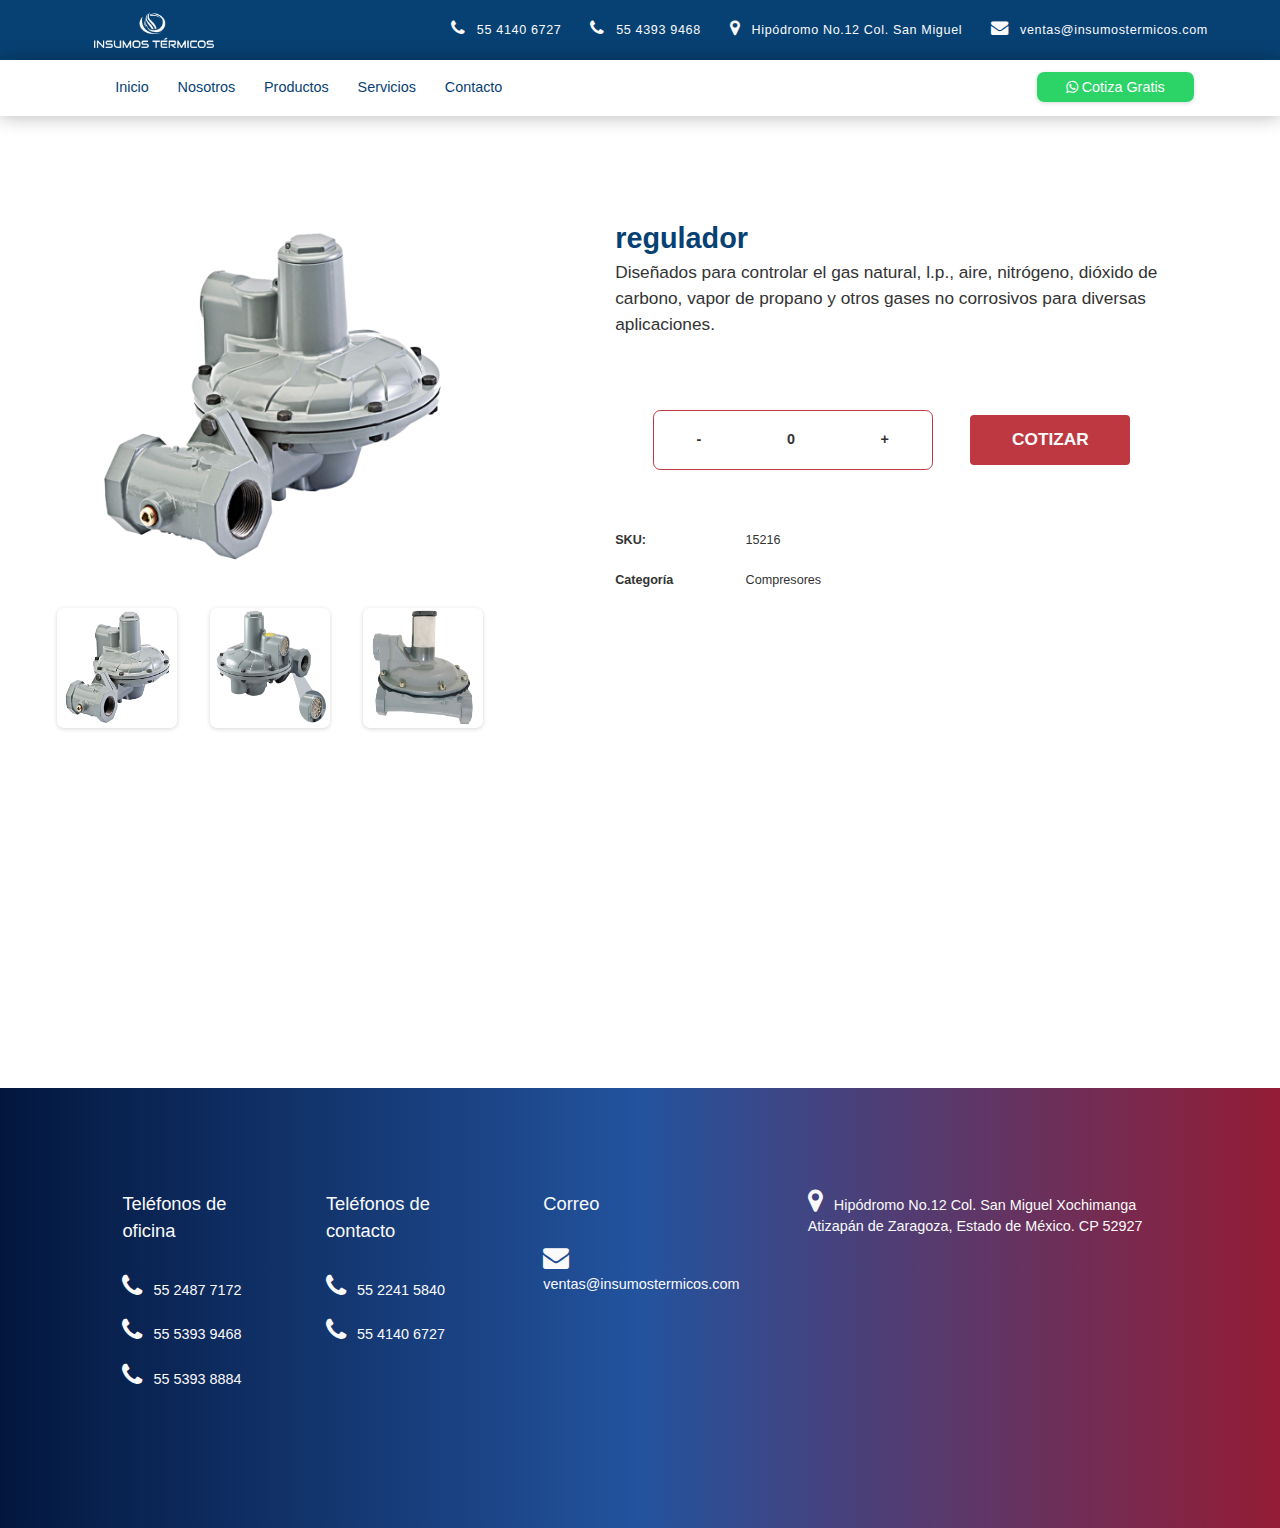
==== commit d34d23f7: "fix in layout" ====
--- a/product.html
+++ b/product.html
@@ -27,12 +27,19 @@
     </head>
 <body>
 
-    <!-- header start -->
-    <header class="main-header">
+     <!-- header start -->
+     <header class="main-header">
         <div id="navbarTop" class="nav-top">
             <div class="container-box">
                 <div class="container-box_logo">
-                    <img src="./static/img/logo_colorfull.webp" alt="">
+                    <img
+                        width="120"
+                        height="48"
+                        src="./static/img/logos/logo_white,w_1400.webp"
+                        srcset="
+                        ./static/img/logos/logo_white,w_480.webp 480w,
+                        ./static/img/logos/logo_white,w_1400.webp 1400w"
+                        alt="insumos térmicos">
                 </div>
                 <div class="container-box_info-details">
                     <div class="info-item">
@@ -44,11 +51,18 @@
 
                     <div class="info-item">
                         <a href="#">
+                            <i class="fa fa-phone" aria-hidden="true"></i>
+                            55 4393 9468
+                        </a>
+                    </div>
+    
+                    <div class="info-item">
+                        <a href="#">
                             <i class="fa fa-map-marker" aria-hidden="true"></i>
                             Hipódromo No.12 Col. San Miguel
                         </a>
                     </div>
-
+    
                     <div class="info-item">
                         <a href="#">
                             <i class="fa fa-envelope" aria-hidden="true"></i>
@@ -80,7 +94,7 @@
                         </li>
 
                         <li class="navbar__menu-item">
-                                <a class="btn-green btn-whs" id="btn-wh" data-type="normal">
+                                <a class="btn-whats" id="btn-wh" data-type="normal">
                                     <i class="fa fa-whatsapp"></i> Cotiza Gratis
                                 </a>
                         </li>
@@ -138,48 +152,46 @@
         </div>
     </section>
 
-    <!-- footer start -->
-    <footer class="footer">
-        <div class="footer-top">
-            <div class="item">
-                <h1 class="title-sz">contáctanos</h1>
-                <div class="contact__box">
-                    <div class="item">
-                        <ul>
-                            <li><a href="#"><i class="fa fa-envelope"></i> email@example.com</a></li>
-                            <li><a href="#"><i class="fa fa-phone"></i> 55 5393 9468</a></li>
-                        </ul>
-                    </div>
-                    <div class="item">
-                        <ul>
-                            <li><a href="#"><i class="fa fa-phone"></i> 55 2487 7172</a></li>
-                            <li><a href="#"><i class="fa fa-phone"></i> 55 5393 9468</a></li>
-                            <li><a href="#"><i class="fa fa-phone"></i> 55 5393 9468</a></li>
-                        </ul>
-                    </div>
-                </div>
-            </div>
-            <div class="item">
-                <div class="address">
-                    <a href="#"><i class="fa fa-map-marker"></i> Hipódromo No.12 Col. San Miguel
+
+      <!-- footer start -->
+      <footer class="footer">
+        <div class="footer__content">
+            <div class="footer__column">
+                <h3 class="footer__title">Teléfonos de oficina</h3>
+                <ul class="footer__list">
+                    <li class="footer__item"><a href="#"><i class="fa fa-phone"></i> 55 2487 7172</a></li>
+                    <li class="footer__item"><a href="#"><i class="fa fa-phone"></i> 55 5393 9468</a></li>
+                    <li class="footer__item"><a href="#"><i class="fa fa-phone"></i> 55 5393 8884</a></li>
+                </ul>
+            </div>
+            <div class="footer__column">
+                <h3 class="footer__title">Teléfonos de contacto</h3>
+                <ul class="footer__list">
+                    <li class="footer__item"><a href="#"><i class="fa fa-phone"></i> 55 2241 5840</a></li>
+                    <li class="footer__item"><a href="#"><i class="fa fa-phone"></i> 55 4140 6727</a></li>
+                    
+                </ul>
+            </div>
+            <div class="footer__column">
+                <h3 class="footer__title">Correo</h3>
+                <ul class="footer__list">
+                    <li class="footer__item"><a href="#"><i class="fa fa-envelope" aria-hidden="true"></i> ventas@insumostermicos.com</a></li>
+                </ul>
+            </div>
+            <div class="footer__column column__map">
+                <ul class="footer__list">
+                    <li class="footer__item"><a href="#"><i class="fa fa-map-marker"></i> Hipódromo No.12 Col. San Miguel
                         Xochimanga Atizapán de Zaragoza,
-                        Estado de México. CP 52927</a>
-                </div>
-                <div class="terms">
-                    <a href="#">terminos y condiciones</a>
-                    <a href="#">boletin</a>
-                </div>
-            </div>
-            <div class="item">
-
+                        Estado de México. CP 52927</a></li>
+                </ul>
                 <iframe
                     src="https://www.google.com/maps/embed?pb=!1m18!1m12!1m3!1d3759.1742992033646!2d-99.2208986192489!3d19.57703198897406!2m3!1f0!2f0!3f0!3m2!1i1024!2i768!4f13.1!3m3!1m2!1s0x85d21da3dc4b986d%3A0xa93d708c53c54eee!2sAv.%20Hip%C3%B3dromo%2012%2C%20San%20Miguel%20Xochimanga%2C%2052927%20Cdad.%20L%C3%B3pez%20Mateos%2C%20M%C3%A9x.!5e0!3m2!1ses-419!2smx!4v1718029249261!5m2!1ses-419!2smx"
-                    style="border:0;" allowfullscreen="" 
+                    style="border:0;" allowfullscreen="" loading="lazy"
                     referrerpolicy="no-referrer-when-downgrade"></iframe>
             </div>
         </div>
-        <div class="footer-bottom">
-            <h1 class="title_section">Copyright © 2024 DIMARKETING Todos los derechos reservados</h1>
+        <div class="footer__bottom">
+
         </div>
     </footer>
     <!-- footer ends -->
@@ -236,8 +248,8 @@
                         <div class="control">
                             <button
                                 id="btn-wh"
-                                class="btn btn-green w-100 " data-type="quotation">
-                                <a class="btn-whs">
+                                class="btn" data-type="quotation">
+                                <a>
                                     Cotizar
                                 </a>
                             </button>
--- a/static/css/main.css
+++ b/static/css/main.css
@@ -12,106 +12,134 @@
 /**
   * #Font themes
   */
-  @import url('https://fonts.googleapis.com/css2?family=Roboto:wght@100;300;400;500;700;900&display=swap');
-  
-
-
-
-.title-sz {
-  font-size: var(--font-size-h1);
-  letter-spacing: 0.05em;
-}
-.sub-title-sz {
-  font-size: var(--font-size-h2);
-}
-.body-sz {
-  font-size: var(--font-size-body);
-}
+@import url("https://fonts.googleapis.com/css2?family=Roboto:wght@100;300;400;500;700;900&display=swap");
 
 /**
    * #Reset CSS
 */
 
-* {
+/* 1. Resetando todo el margen, padding y bordes */
+*,
+*::before,
+*::after {
   margin: 0;
   padding: 0;
-  font-family: Roboto;
   box-sizing: border-box;
-  transition: all 0.2s linear;
+}
+
+/* 2. Definiendo un tamaño de fuente base para toda la página */
+html {
+  font-size: 100%; /* 16px si el tamaño base es 16px */
+  line-height: 1.5;
+  -webkit-text-size-adjust: 100%; /* Evita que el navegador ajuste el tamaño de texto por defecto */
+}
+
+/* 3. Establecer una fuente base global */
+body {
+  font-family: sans-serif;
+  color: #333; /* Color base de texto */
+  background-color: #fff; /* Fondo blanco predeterminado */
+}
+
+/* 4. Eliminar las viñetas y los márgenes en listas */
+ul,
+ol {
+  list-style: none;
+  padding-left: 0;
+}
+
+/* 5. Eliminar los bordes por defecto en los enlaces */
+a {
   text-decoration: none;
-
-}
-
-html {
-  font-size: 100%;
-  scroll-behavior: smooth;
-  overflow-x: hidden;
-}
-
-body {
-  overflow-x: hidden;
-  background: var(--bg-theme);
-  font-size: 1em;
-  line-height: 1.6;
-}
-
-h1 {
-  font-size: 2em; /* 32px en tamaño base */
-}
-
-h2 {
-  font-size: 1.75em; /* 28px en tamaño base */
-}
-
-p {
-  font-size: .875em; /* 16px en tamaño base */
-}
-
-small {
-  font-size: 0.875em; /* 14px en tamaño base */
-}
-
+  color: inherit; /* Hereda el color del elemento contenedor */
+}
+
+/* 6. Eliminar los bordes por defecto de los botones y elementos interactivos */
+button,
+input,
+textarea,
+select {
+  border: none;
+  outline: none;
+  background: transparent;
+}
+
+/* 7. Eliminar márgenes en los elementos de encabezado */
+h1, h2, h3, h4, h5, h6 {
+  margin: 0;
+  padding: 0;
+  font-weight: normal;
+}
+
+/* 8. Imágenes deben ajustarse correctamente */
 img {
-  width: 100%;
-}
-
-ul,
-li {
-  list-style: none;
-}
-
-section {
-  width: 100%;
-  padding: 0 4rem;
-  margin: 0 auto;
-}
+  max-width: 100%;
+  height: auto;
+  display: block;
+}
+
+/* 9. Controlar la visibilidad de los formularios */
+input, textarea, select {
+  font-family: inherit;
+  font-size: inherit;
+  line-height: inherit;
+}
+
+/* 10. Ajuste básico para tablas */
+table {
+  border-collapse: collapse;
+  border-spacing: 0;
+  width: 100%;
+}
+
+th, td {
+  padding: 0;
+  text-align: left;
+}
+
+/* 11. Asegurar que los elementos vacíos no ocupen espacio */
+hr {
+  border: none;
+  height: 1px;
+  background-color: #ccc;
+}
+
+/* 12. Evitar que los elementos de bloque generen espacios innecesarios */
+fieldset {
+  border: none;
+  padding: 0;
+  margin: 0;
+}
+
+/* 13. Eliminar el espaciado por defecto en los elementos de formulario */
+textarea {
+  resize: vertical; /* Permite solo redimensionar en vertical */
+}
+
+/* 14. Eliminar el espacio innecesario en el footer y en el header */
+header, footer {
+  padding: 0;
+  margin: 0;
+}
+
+/* 15. Mejorar la accesibilidad con un enfoque en enlaces */
+a:focus {
+  outline: 2px dashed #005fcc; /* Contorno visible cuando se hace foco en un enlace */
+  outline-offset: 2px;
+}
+
 
 /**
  *  #Buttoms themes
  */
 
 .btn {
-  padding: .5rem 1.2rem;
+  padding: 0.5rem 1.2rem;
   border: none;
   align-self: start;
   border-radius: 0.5rem;
   font-size: 1.5em;
   cursor: pointer;
-}
-
-.btn-green {
-  background: var(--green-color);
-  color: var(--title-color);
-}
-
-.btn-red {
-  background: var(--secondary-color);
-  color: var(--title-color);
-}
-
-.btn-primary {
-  background: var(--primary-color);
-  color: var(--title-color);
 }
 
 /***
@@ -124,12 +152,12 @@
 }
 
 ::-webkit-scrollbar-thumb {
-  background-color: var(--primary-color);
-  border-radius: 1rem;
+  background-color: var(--bg-indigo_dye);
+  border-radius: 2.5rem;
 }
 
 ::-webkit-scrollbar-thumb:hover {
-  background-color: var(--secondary-color);
+  background-color: var(--bg-prussian_blue);
 }
 
 /** #navbar top */
@@ -143,17 +171,19 @@
 }
 
 .main-header .nav-top {
+  height: 60px;
+  width: 100%;
+  background-color: var(--bg-indigo_dye);
   position: relative;
-  z-index: 11;
-  padding: 0 4rem;
-  background-color: var(--primary-color);
+  z-index: 10;
 }
 
 .nav-top .container-box {
   display: flex;
+  height: 100%;
   justify-content: space-between;
   align-items: center;
-  padding: .5rem 0;
+  padding: 0 5rem;
 }
 
 .container-box .container-box_logo {
@@ -169,14 +199,15 @@
 }
 
 .container-box .container-box_info-details .info-item a {
-  color: var(--title-color);
+  color: var(--bg-seasalt);
   letter-spacing: 0.05em;
-  font-weight: 400;
-  font-size: .8em;
+  font-weight: 300;
+  font-size: 0.875em;
 }
 
 .container-box .container-box_info-details .info-item a i {
-  margin-right: 0.8rem;
+  margin-right: .5rem;
+  font-size: 1.375em;
 }
 
 /** #navbar middle */
@@ -185,7 +216,7 @@
   position: relative;
   z-index: 999;
   width: 100%;
-  padding: 0 4rem;
+  padding: 0 2rem;
   height: auto;
   transition: all 0.7s linear;
 }
@@ -208,35 +239,39 @@
 }
 
 .navbar__menu .navbar__menu-item a {
-  color: var(--link-navbar);
+  color: var(--bg-indigo_dye);
 }
 
 .navbar__menu .navbar__menu-item a:hover {
-  color: var(--secondary-color);
+  color: var(--bg-cardinal);
 }
 
 .container-box .navbar .navbar__menu .navbar__menu-item:nth-child(6) {
   margin-left: auto;
 }
 
-.container-box .navbar .navbar__menu .navbar__menu-item:nth-child(6) .btn-whs {
+.container-box
+  .navbar
+  .navbar__menu
+  .navbar__menu-item:nth-child(6)
+  .btn-whats {
   color: white;
-  padding: .5rem 2rem;
+  padding: 0.5rem 2rem;
   border-radius: 0.5rem;
   cursor: pointer;
-  box-shadow: rgba(0, 0, 0, 0.15) 1.95px 1.95px 2.6px;
+  box-shadow: var(--shadow);
+  background: var(--bg-malachite);
 }
 
 .container-box
   .navbar
   .navbar__menu
   .navbar__menu-item:nth-child(6):hover
-  .btn-whs {
-  color: var(--bg-btn-green);
-  background: var(--title-color);
-  border: solid 1px var(--bg-btn-green);
-}
-
+  .btn-whats {
+  background: var(--hover-dark_pastel-green);
+}
+
+/* mobile*/
 .nav-middle .container-box .navbar .fa-bars {
   cursor: pointer;
   display: none;
@@ -250,62 +285,61 @@
   transition: 2s;
 }
 
-
 /***
- * #Home
+ * # Home section
  */
-  .home{
-    position: relative;
-    top: -80px;
-    padding: 0;
-    z-index: 1;
-  }
-
-  .home__banner{
-    height: 100%;
-    width: 100%;
-  }
-
-  .home-carousel .home__slide-item .home__slide-image{
-    display: block;
-    width: 100%;
-    height: 100%;
-    object-fit: cover;
-  }
-
-  .home__logo{
-    width: 100%;
-    height: auto;
-    position: absolute;
-    top: 30%;
-    z-index: 999;
-    display: flex;
-    justify-content: center;
-    align-items: center;
-  }
-  .home__logo img {
-    width: 620px;
-    height: 100%;
-  }
+.home {
+  position: relative;
+  width: 100%;
+  padding-top: 56.25%;
+  padding: 0;
+  top: -80px;
+}
+
+.home__slide-item {
+  width: 100%;
+  height: 100%;
+}
+
+.home__slide-image {
+  width: 100%;
+  height: 100%;
+  object-fit: contain;
+}
+
+.home__logo {
+  width: 100%;
+  height: auto;
+  position: absolute;
+  top: 30%;
+  z-index: 1;
+  display: flex;
+  justify-content: center;
+  align-items: center;
+}
+.home__logo img {
+  width: 620px;
+  height: 100%;
+}
 
 /**
  * #Carousel products
  */
- .article-carousel {
-  height: 25rem;
+.article-carousel {
   width: 100%;
   padding: 0.5rem 2rem;
   position: relative;
-  top: -250px;
+  bottom: 120px;
   z-index: 99;
-  border: solid 1px grey;
 }
 
 /* Contenedor del carrusel */
 .article-carousel__container {
   position: relative;
-  padding: 4rem 0; /* Espacio superior e inferior */
+  padding: 4rem 0 0;
   overflow: hidden;
+  max-width: 1400px;
+  margin: 0 auto;
 }
 
 /* Estilo de los ítems */
@@ -321,7 +355,7 @@
   border: 1px solid #e0e0e0;
   border-radius: 8px;
   padding: 1rem;
-  box-shadow: 0 4px 6px rgba(0, 0, 0, 0.1);
+  box-shadow: var(--shadow);
   transition: transform 0.3s ease, box-shadow 0.3s ease;
 }
 
@@ -353,25 +387,24 @@
   margin-top: 0.5rem;
 }
 
-
-
-
 /***
  * #About
  */
 .section-about {
   padding: 0 5rem;
-}
-
-.section-about__container{
-  display:flex;
+
+}
+
+.section-about__container {
+  display: flex;
   height: 50rem;
   width: 100%;
-  justify-content: space-around;
-  align-items: center;
-}
-
-.section-about__image{
+  justify-content: center;
+  align-items: center;
+  gap: 5rem;
+}
+
+.section-about__image {
   width: 40rem;
   height: 40rem;
   border-radius: 100%;
@@ -382,70 +415,75 @@
   width: 100%;
   height: 100%;
   clip-path: circle(50% at 50% 50%);
- 
-}
-
-.section-about__description{
+}
+
+.section-about__description {
   width: 500px;
   height: auto;
-  padding: .5rem 1.2rem;
+  padding: 0.5rem 1.2rem;
   margin-left: 2rem;
 }
 
-.section-about__title{
+.section-about__title {
   margin-bottom: 1.3rem;
 }
-.section-about__title h3{
+.section-about__title h3 {
   font-size: 1.5em;
   font-weight: 400;
-  color: var(--primary-color);
-}
-
-.section-about__title h4{
+  color: var(--bg-indigo_dye);
+}
+
+.section-about__title h4 {
   font-size: 1.5rem;
   font-weight: 400;
-  color: var(--secondary-color);
-}
-
-
-.section-about__text{
+  color: var(--bg-cardinal);
+}
+
+.section-about__text {
   text-align: justify;
   padding: 2rem 2rem;
   border-radius: 0.5rem;
+  color: var(--bg-indigo_dye);
   box-shadow: rgba(0, 0, 0, 0.16) 0px 3px 6px, rgba(0, 0, 0, 0.23) 0px 3px 6px;
+}
+
+.btn__about{
+  background: var(--bg-indigo_dye);
+  color: var(--bg-seasalt);
+  margin-top: 2rem;
 }
 
 /***
  * #Better Option
  */
- .better-option{
-    background: var(--primary-color);
-    height: 210px;
-    margin-top: 10rem;
-    padding: 2rem 0rem;
- }
-
- .better-option h2{
-    color: #fff;
-    text-align: center;
- }
-
- .better-option__container{
+.better-option {
+  background: var(--bg-indigo_dye);
+  max-height: 220px;
+  margin-top: 10rem;
+  padding: 2rem 0rem;
+}
+
+.better-option h2 {
+  color: #fff;
+  text-align: center;
+}
+
+.better-option__container {
   display: flex;
   margin-top: 2rem;
   justify-content: center;
   align-items: center;
   gap: 2rem;
   width: 100%;
- }
-
-.better-option__item{
+}
+
+.better-option__item {
   width: 210px;
   height: 190px;
   padding: 1.5rem 2rem;
   border-radius: 0.5rem;
   background: #fff;
-  color: var(--primary-color);
+  color: var(--bg-indigo_dye);
   box-shadow: rgba(0, 0, 0, 0.16) 0px 1px 4px;
   text-align: center;
   display: flex;
@@ -500,178 +538,149 @@
   width: 60%;
 }
 
-/***
-  * #special_services
-  */
-
-.special_services {
-  position: relative;
-  height: 70rem;
-  z-index: 0;
-  background-image: url("../img/banners/desktop/bg_option.webp");
-  background-repeat: no-repeat;
-  background-size: cover;
-  text-align: center;
-  display: flex;
-  flex-flow: column;
-  justify-content: space-around;
-}
-
-.special_services h1 {
-  color: var(--title-color);
-}
-
-.special_services .container-box {
-  width: 100%;
-  display: flex;
-  justify-content: center;
-  align-items: center;
-  padding: 0 5rem;
-}
-
-.special_services .container-box .card__services {
-  width: 25rem;
-  height: 32.5rem;
-  display: flex;
-  flex-flow: column;
-  background: var(--primary-color);
-  border-radius: 0.5rem;
-}
-
-.container-box .card__services .card__services-img {
-  height: 70%;
-}
-
-.container-box .card__services .card__services-img img {
-  width: 100%;
-  height: 100%;
-  object-fit: cover;
-}
-
-.container-box .card__services .card__services-text {
-  height: 30%;
-  padding: 2rem 3.5rem;
-}
-
-.container-box .card__services .card__services-text span {
-  color: var(--title-color);
-  font-weight: 500;
-}
+
 
 /**
  * #sectores
  */
-
-.sectores {
+.services {
+  width: 100%;
+  height: 50rem;
+  margin-top: 15rem;
+  background-image: url("../img/services/services.jpg");
+  background-repeat: no-repeat;
+  background-size: cover;
+  background-position: center center;
+}
+
+.services__container {
+  padding: 3rem 4rem;
+  width: 100%;
+  height: 100%;
+  display: flex;
+  justify-content: center;
+  align-items: center;
+  gap: 3rem;
+}
+
+.services__item {
+  width: 280px;
+  height: 360px;
+  position: relative;
+  border-radius: 0.5rem;
+  cursor: pointer;
+  overflow-y: hidden;
+}
+
+.services__item-image {
+  width: 100%;
+  height: 100%;
+  object-fit: cover;
+  border-radius: 0.5rem;
+}
+
+.services__item-details {
+  position: absolute;
+  bottom: -80px;
+  background: var(--bg-indigo_dye);
+  transition: all 0.3s ease;
+  overflow: hidden;
+  border-radius: 30px 30px 0 0;
+  height: 120px;
+}
+
+.services__item-details .services__item-text {
+  padding: 2rem 3rem;
+  color: #fff;
   text-align: center;
-  min-height: 50rem;
-  margin-top: 5rem;
-  width: 100%;
-}
-
-.sectores > h1 {
-  color: var(--primary-color);
-}
-
-.sectores .line {
-  width: 100%;
-  height: 3rem;
-  background: var(--bg-gradient);
-}
-
-.sectores .container-box {
-  margin-top: 5rem;
-  display: flex;
-  justify-content: space-evenly;
-  align-items: center;
-}
-
-.container-box .sectores__item {
-  width: 20%;
-  height: 20rem;
-  display: flex;
-  justify-content: center;
-  align-items: center;
-  flex-flow: column;
-  padding: 0.5rem 5rem;
-}
-
-.container-box .sectores__item img {
-  width: 10rem;
-  height: auto;
-}
-
-.container-box .sectores__item > h2 {
-  color: var(--primary-color);
+}
+
+.services__item:hover .services__item-details {
+  bottom: 0;
+  transition: all 0.3s ease;
 }
 
 /***
   *
   * #contact
   */
-
 .contact {
   width: 100%;
-  height: 70rem;
-  margin-top: 5rem;
-  display: flex;
-  justify-content: center;
-}
-
-.contact .box-container {
-  height: 100%;
-  border-radius: 1rem;
-  background: #fff;
-  display: flex;
-  justify-content: space-between;
-}
-
-.contact .box-container .item:nth-child(1) {
-  width: 50rem;
-  height: 100%;
-  padding: 3.2rem 4.5rem;
-  background: var(--primary-color);
-}
-
-.contact .box-container .item form {
-  display: flex;
+  padding: 3rem 4rem;
+  display: flex;
+  justify-content: center;
+  align-items: center;
+  flex-direction: column;
+}
+
+.contact__title {
+  font-size: 3rem;
+  color: var(--bg-indigo_dye);
+  margin: 2rem 0;
+}
+
+.contact__form {
+  display: flex;
+  width: 460px;
   flex-flow: column;
-  gap: 2rem;
-}
-
-.contact .box-container .item form input {
-  width: 100%;
-  padding: 1.2rem 2rem;
-  border-radius: 0.5rem;
-  border: transparent;
-  font-size: var(--font-size-label);
+  gap: 20px;
+  padding: 20px;
+  box-shadow: rgba(0, 0, 0, 0.35) 0px 5px 15px;
+  border-radius: 0.5rem;
+}
+
+.contact__form-group {
+  width: 100%;
+  height: fit-content;
+  display: flex;
+  flex-direction: column;
+  gap: 5px;
+}
+
+.contact__input {
+  width: auto;
+  height: 3rem;
+  padding: 0 0 0 1rem;
+  border-radius: 9px;
   outline: none;
-}
-
-.contact .box-container .item form textarea {
-  width: 100%;
-  height: 10rem;
-  padding: 1.2rem 2rem;
-  border-radius: 0.5rem;
-  font-size: var(--font-size-label);
+  background: #f2f2f2;
+  border: 1px solid #e5e5e500;
+  transition: all 0.3s cubic-bezier(0.15, 0.83, 0.66, 1);
+}
+
+.contact__textarea {
+  width: auto;
+  height: 140px;
+  padding: 0.5rem 1.2rem;
+  border-radius: 9px;
   outline: none;
+  background-color: #f2f2f2;
+  transition: all 0.3s cubic-bezier(0.15, 0.83, 0.66, 1);
   resize: none;
 }
 
-.contact .box-container .item:nth-child(2) {
-  display: flex;
-  flex-flow: column;
-  justify-content: space-between;
-  align-items: center;
-}
-
-.contact .box-container .item:nth-child(2) > h1 {
-  color: var(--primary-color);
-}
-
-.contact .box-container .item:nth-child(2) img {
-  width: 100%;
-  object-fit: cover;
+.contact__label {
+  font-size: 0.876em;
+  color: #8b8e98;
+  font-weight: 400;
+}
+
+.contact__button {
+  height: 55px;
+  border-radius: 11px;
+  border: 0;
+  outline: none;
+  color: #ffffff;
+  font-size: 13px;
+  font-weight: 700;
+  background: var(--bg-indigo_dye);
+  box-shadow: 0px 0px 0px 0px #ffffff, 0px 0px 0px 0px #000000;
+  transition: all 0.3s cubic-bezier(0.15, 0.83, 0.66, 1);
+  cursor: pointer;
+}
+
+.contact__button:hover {
+  background: var(--bg-prussian_blue);
 }
 
 /**
@@ -679,85 +688,68 @@
  */
 .footer {
   width: 100%;
-  margin-top: 5rem;
-  display: flex;
-  flex-flow: column;
+  height: 440px;
+  padding: 0 5rem;
   background: var(--bg-gradient);
-}
-
-.footer .footer-top {
-  padding: 5rem 4rem;
-  width: 100%;
-  display: flex;
-  justify-content: space-between;
-  align-items: center;
-}
-
-.footer .footer-top .item {
-  width: 50%;
-}
-
-.footer .footer-top .item h1 {
-  color: var(--title-color);
-}
-
-.footer-top .item .contact__box {
-  display: flex;
-}
-
-.footer-top .item .contact__box .item ul li {
-  margin-top: 1.5rem;
-}
-
-.footer-top .item .contact__box .item ul li a {
-  color: var(--title-color);
-  font-size: var(--font-size-small);
-}
-
-.footer-top .item .contact__box .item ul li a i {
-  font-size: var(--font-size-small);
-  margin-left: 1.5rem;
-}
-
-.footer-top .item:nth-child(2) {
-  display: flex;
-  flex-flow: column;
-  gap: 1rem;
-  justify-content: space-between;
-}
-
-.footer-top .item:nth-child(3) iframe {
-  width: 100%;
-  height: 25rem;
-  border-radius: 2rem;
-}
-
-.footer-top .item .address,
-.footer-top .item .terms {
-  padding: 0.4rem 2rem;
-}
-
-.footer-top .item .address a i {
-  font-size: var(--font-size-small);
-}
-
-.footer-top .item .address a,
-.footer-top .item .terms a {
-  color: var(--title-color);
-  font-size: var(--font-size-small);
+  display: flex;
+  flex-direction: column;
+}
+.footer__content{
+  width: 100%;
+  height: 100%;
+  display: flex;
+  justify-content: center;
+  align-items: center;
+}
+
+.footer__column{
+  width: fit-content;
+  height: 280px;
+  padding: 1.5rem 1rem;
+  margin-left: 2.5rem;
+}
+
+.column__map{
+  width: 480px;
+  height: 340px;
+}
+
+.column__map iframe{
+  width: 100%;
+  height: 180px;
+  border-radius: 0.5rem;
+  margin-top: 1.2rem;
+}
+
+.footer__title{
+  color: var(--bg-seasalt);
+  font-size: 1.275em;
+  font-weight: 500;
+}
+
+.footer__list{
   margin-top: 2rem;
-}
-
-.footer-bottom {
-  display: flex;
-  justify-content: center;
-}
-
-.footer-bottom h1 {
-  color: var(--title-color);
-  font-size: var(--font-size-small);
-  font-weight: 500;
-}
+  display: flex;
+  flex-direction: column;
+  gap: 1.2rem;
+}
+
+.footer__item a{
+  color: var(--bg-seasalt);
+  font-weight: 300;
+  font-size: .8;
+}
+
+.footer__item i{
+  font-size: 1.8rem;
+  margin-right: 0.5rem;
+}
+
+.footer__bottom{
+
+}
+
+
 
 /***
  *
@@ -765,30 +757,33 @@
  *
  */
 
-.backgroung__page {
+.background-page {
   position: relative;
-  top: 0;
-  left: 0;
   z-index: 1;
-  top: -120px;
-  width: 100vw;
-  height: 40vh;
-  background-image: url("../img/banners/desktop/banner_home.webp");
+  top: -80px;
+  width: 100%;
+  height: 180px;
+  background-image: url("../img/banners/slide_home/slide_1.jpg");
   background-position: center;
   background-size: cover;
 }
 
-.backgroung__page h1 {
+.background-page__title{
+  display: block;
   position: relative;
-  top: 50%;
-  color: var(--title-color);
+  top: 100px;
+  margin-left: 50px;
+  color: var(--bg-seasalt);
+  font-size: 1.8em;
+  font-weight: 600;
 }
 
 /*** #Products */
 .products {
   display: flex;
-  justify-content: space-around;
-  width: 100%;
+  justify-content: space-between;
+  max-width: 1400px;
+  margin: 0 auto;
 }
 
 .products .article {
@@ -807,7 +802,7 @@
 }
 
 .products .sidebar .filter__group h1 {
-  color: var(--primary-color);
+  color: var(--bg-indigo_dye);
 }
 
 .products .sidebar .filter__group .filters ul li {
@@ -815,9 +810,9 @@
 }
 
 .products .sidebar .filter__group .filters ul li a {
-  font-size: var(--font-size-label);
-  color: var(--primary-color);
-  font-weight: 500;
+  font-size: 0.875em;
+  color: var(--bg-indigo_dye);
+  font-weight: 600;
 }
 
 .products .sidebar .filter__group:nth-child(2) .filters ul li a {
@@ -828,7 +823,7 @@
 }
 
 .products .sidebar .filter__group .filters ul li:hover a {
-  color: var(--secondary-color);
+  color: var(--bg-cardinal);
 }
 
 .products .article {
@@ -841,29 +836,32 @@
 }
 
 .article .shop-block .shop-block__header h3 {
-  font-size: var(--font-size-label);
+  font-size: .875em;
+  font-weight: 600;
 }
 
 .article .shop-block .shop-block__header h3 > span {
-  color: var(--secondary-color);
+  color: var(--bg-cardinal);
+  font-size: 1.2em;
 }
 
 .article .shop-block .shop-block__cards {
   display: flex;
+  gap: 2rem;
   flex-wrap: wrap;
-  width: 100%;
+  align-items: center;
+  justify-content: center;
+  max-width: 900px;
 }
 
 .shop-block .shop-block__cards .shop-block__card-item {
-  width: 25.5rem;
-  display: flex;
-  margin: 1rem 1.5rem;
-  justify-content: center;
+  width: 240px;
+  height: 320px;
+  display: flex;
   align-items: center;
   flex-flow: column;
-  background: var(--grey-color);
-  border-radius: 0.5rem;
-  box-shadow: rgba(0, 0, 0, 0.15) 1.95px 1.95px 2.6px;
+  border-radius: 0.5rem;
+  box-shadow: var(--shadow);
 }
 
 .shop-block .shop-block__cards .shop-block__card-item .img__product {
@@ -871,8 +869,8 @@
 }
 
 .shop-block .shop-block__cards .shop-block__card-item .content p {
-  font-size: var(--font-size-label);
-  color: var(--primary-color);
+  font-size: 1.2em;
+  color: var(--bg-indigo_dye);
 }
 
 /** pagination */
@@ -885,9 +883,7 @@
 
 .pagination > li {
   width: 5rem;
-  height: 5rem;
   background: transparent;
-  color: #333333;
 }
 
 .pagination > li:first-child,
@@ -905,7 +901,7 @@
 .pagination > li > span,
 .pagination > li > a {
   border-radius: 0.5rem;
-  font-size: 2rem;
+  font-size: 1.5rem;
   font-weight: 900;
   height: 100%;
   display: block;
@@ -923,8 +919,8 @@
 .pagination > li > span {
   line-height: 48px;
   cursor: pointer;
-  color: var(--title-color);
-  background-color: var(--secondary-color);
+  color: var(--bg-cardinal);
+  background-color: var(--bg-indigo_dye);
   border: none;
 }
 
@@ -941,7 +937,7 @@
 }
 
 .pagination > li.active > a {
-  color: var(--secondary-color);
+  color: var(--bg-cardinal);
 }
 
 /**! Product Details */
@@ -953,40 +949,40 @@
 
 .product-details .product-item {
   display: flex;
-  justify-content: space-around;
+  justify-content: center;
+  gap: 3rem;
+  max-width: 1200px;
+  margin:  0 auto;
 }
 
 .product-item .single-product .big-image {
-  width: 45rem;
-  height: 40rem;
+  width:460px;
+  height: 420px;
   border-radius: 0.5rem;
   overflow: hidden;
   padding: 2.4rem 2.5rem;
-  background: var(--grey-color);
-  box-shadow: rgba(0, 0, 0, 0.15) 1.95px 1.95px 2.6px;
-  border: solid 1px gray;
 }
 
 .product-item .single-product .big-image img {
   width: 100%;
+  height: 100%;
+  
 }
 
 .product-item .single-product .thumbnail-set {
   width: 100%;
-  height: 15rem;
+  height: fit-content;
   display: flex;
   justify-content: space-around;
   align-items: center;
+
 }
 
 .product-item .single-product .thumbnail-set img {
-  width: 10rem;
-  height: 10rem;
-  border-radius: 0.5rem;
-  background: var(--grey-color);
-  box-shadow: rgba(0, 0, 0, 0.15) 1.95px 1.95px 2.6px;
-  border: solid 1px gray;
-  padding: 0.2rem 0.5rem;
+  width: 120px;
+  height: 120px;
+  border-radius: 0.5rem;
+  box-shadow: var(--shadow);
 }
 
 .product-item .description {
@@ -996,11 +992,12 @@
 
 .product-item .description h1 {
   font-weight: 600;
-  color: var(--primary-color);
+  color: var(--bg-indigo_dye);
 }
 
 .product-item .description .text {
-  font-size: var(--font-size-label);
+  font-size: 1.2em;
+  font-weight: 500;
 }
 
 .product-item .description .count-add {
@@ -1011,9 +1008,9 @@
 }
 
 .product-item .description .count-add .count-product {
-  height: 5rem;
-  width: 20rem;
-  border: 1px solid var(--secondary-color);
+  height: 60px;
+  width: 280px;
+  border: 1px solid var(--bg-cardinal);
   border-radius: 0.5rem;
   display: flex;
   align-items: center;
@@ -1023,7 +1020,7 @@
 
 .product-item .description .count-add .count-product > span {
   display: block;
-  font-size: var(--font-size-label);
+  font-size: 1em;
   font-weight: 700;
   display: flex;
   justify-content: center;
@@ -1032,20 +1029,20 @@
 }
 
 .product-item .description .count-add button {
-  height: 5rem;
+  height: 50px;
+  width: 160px;
   outline: none;
   box-shadow: none;
-  width: 160px;
   font-weight: 600;
   text-align: center;
-  color: var(--title-color);
+  color: var(--bg-seasalt);
   text-transform: uppercase;
-  background-color: var(--secondary-color);
+  background-color: var(--bg-cardinal);
   border: none;
   transition: all 0.3s ease-in-out;
   border-radius: 4px;
   cursor: pointer;
-  font-size: var(--font-size-label);
+  font-size: 1.2em;
 }
 
 .description .about__product {
@@ -1057,7 +1054,7 @@
 .description .about__product tr {
   height: 40px;
   line-height: 40px;
-  font-size: var(--font-size-label);
+  font-size: .875em;
 }
 
 /** Modal Form */
@@ -1085,7 +1082,7 @@
 .modal-form .modal-content {
   width: 35rem;
   height: auto;
-  background: var(--title-color);
+  background: var(--bg-seasalt);
   border-radius: 0.8rem;
   padding: 3rem 2rem;
 }
@@ -1105,9 +1102,9 @@
   width: 20rem;
   height: 3.5rem;
   padding: 0 0.5rem;
-  font-size: var(--font-size-label);
-  border-radius: 0.5rem;
-  border: solid 1px var(--primary-color);
+  font-size: .875em;
+  border-radius: 0.5rem;
+  border: solid 1px var(--bg-indigo_dye);
   outline: none;
 }
 
@@ -1121,9 +1118,9 @@
 }
 
 .btn-cancel {
-  border: solid 1px var(--secondary-color);
-  background: #ffe4e4;
-  color: var(--secondary-color);
+  border: solid 1px var(--bg-cardinal);
+  background: var(--bg-cardinal);
+  color: var(--bg-seasalt);
 }
 
 .modal-content form .row .control .product {
